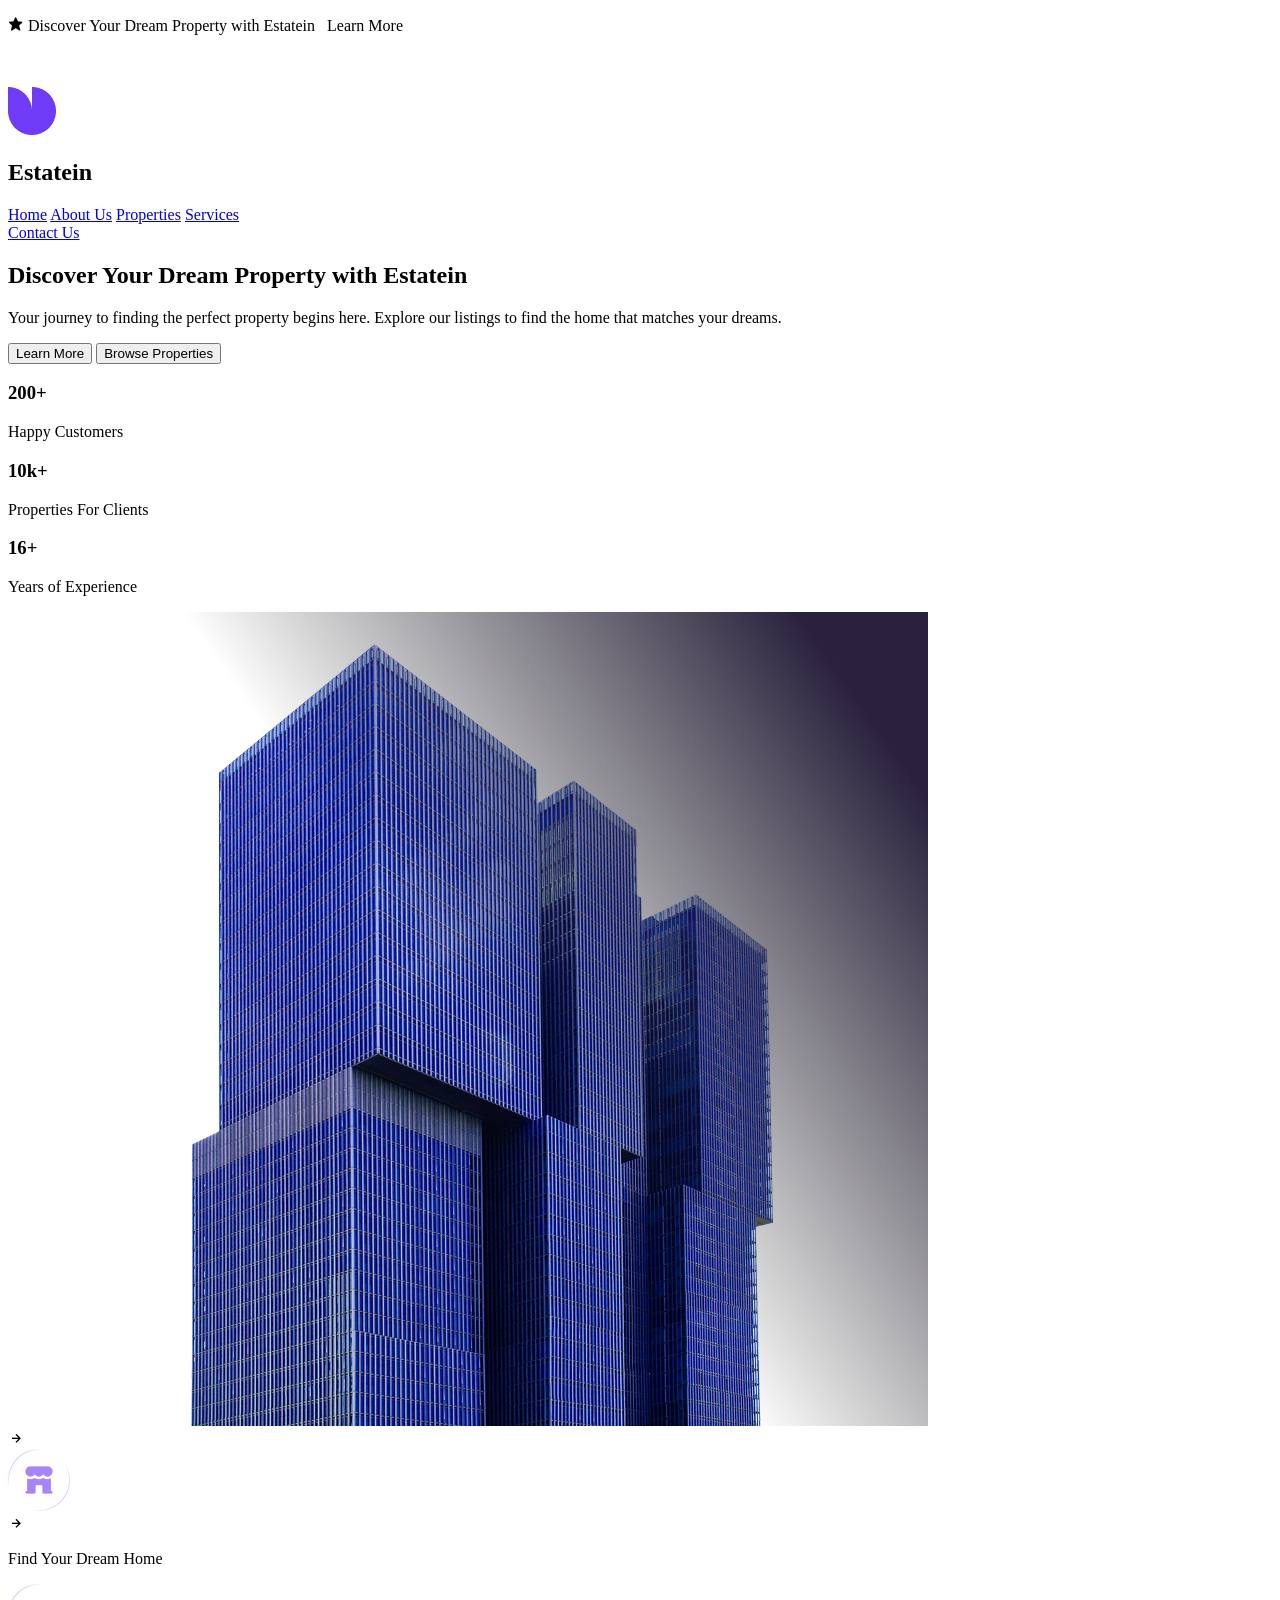
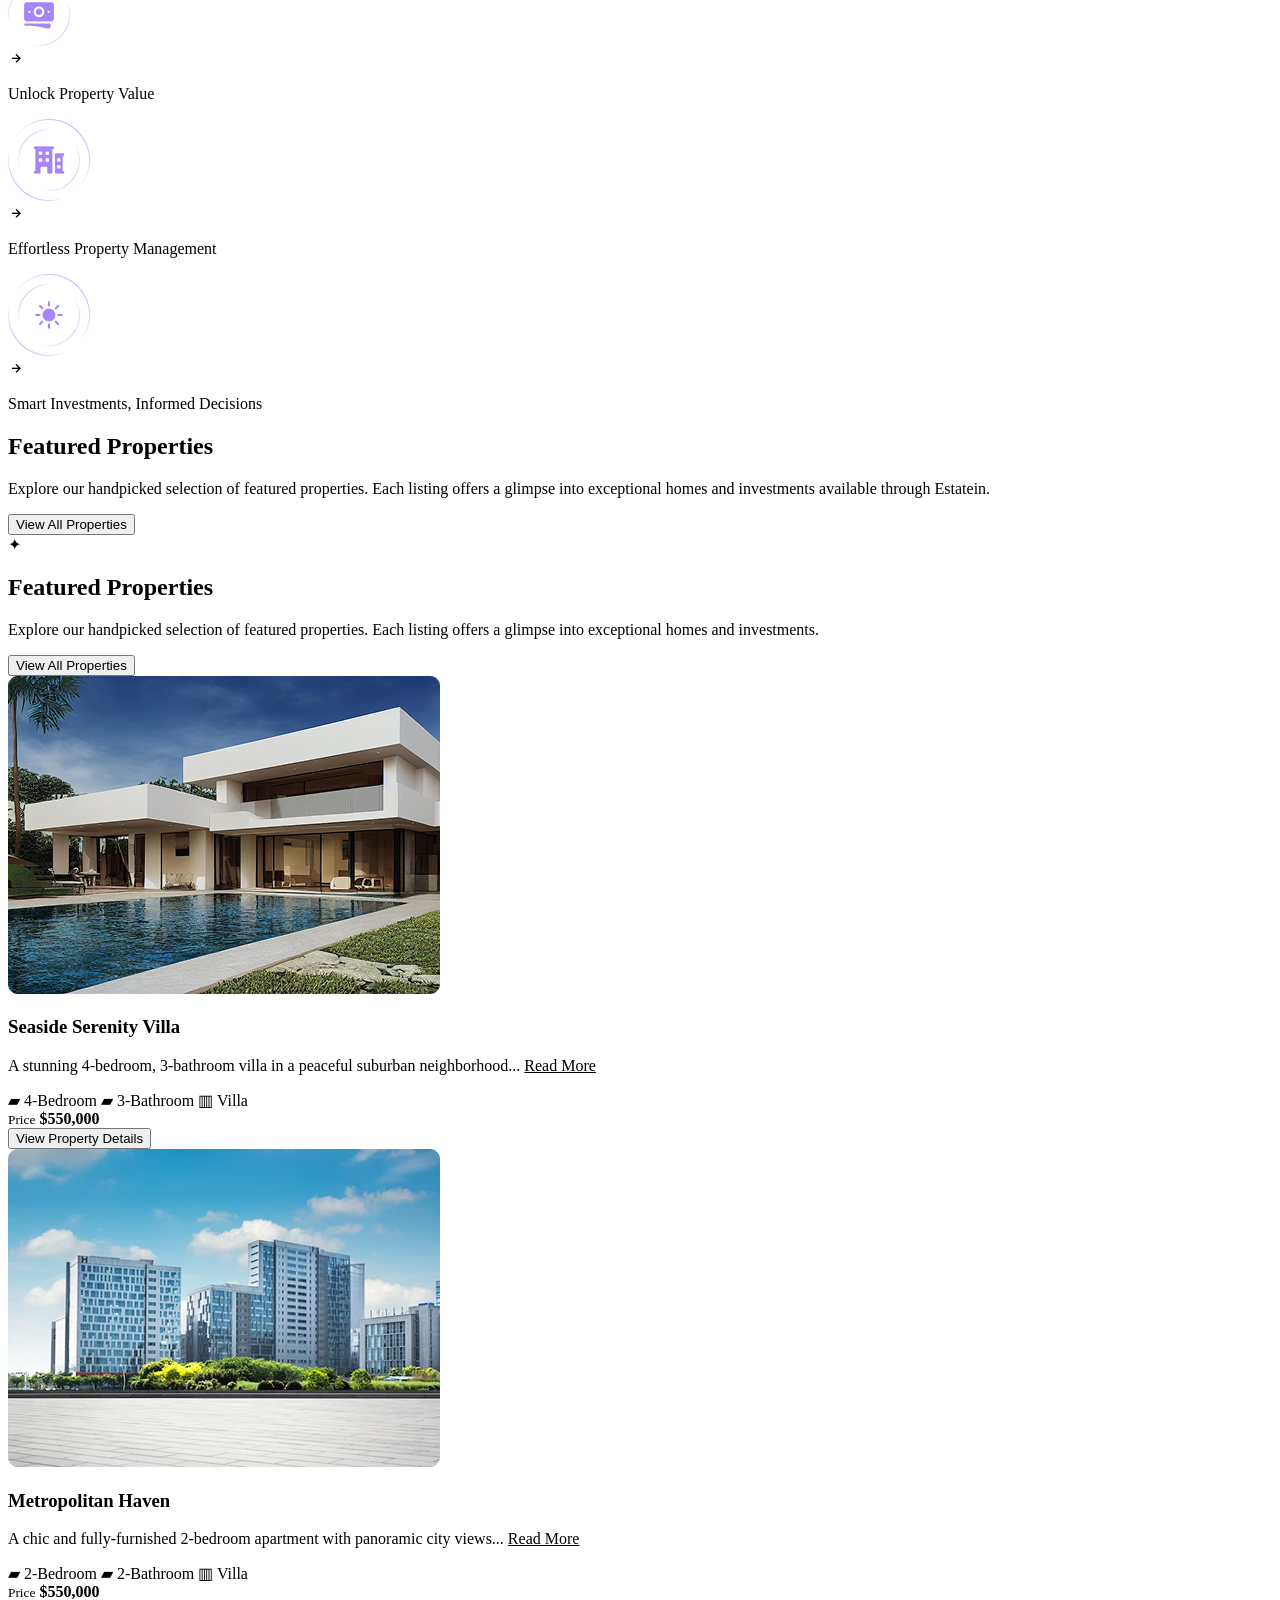
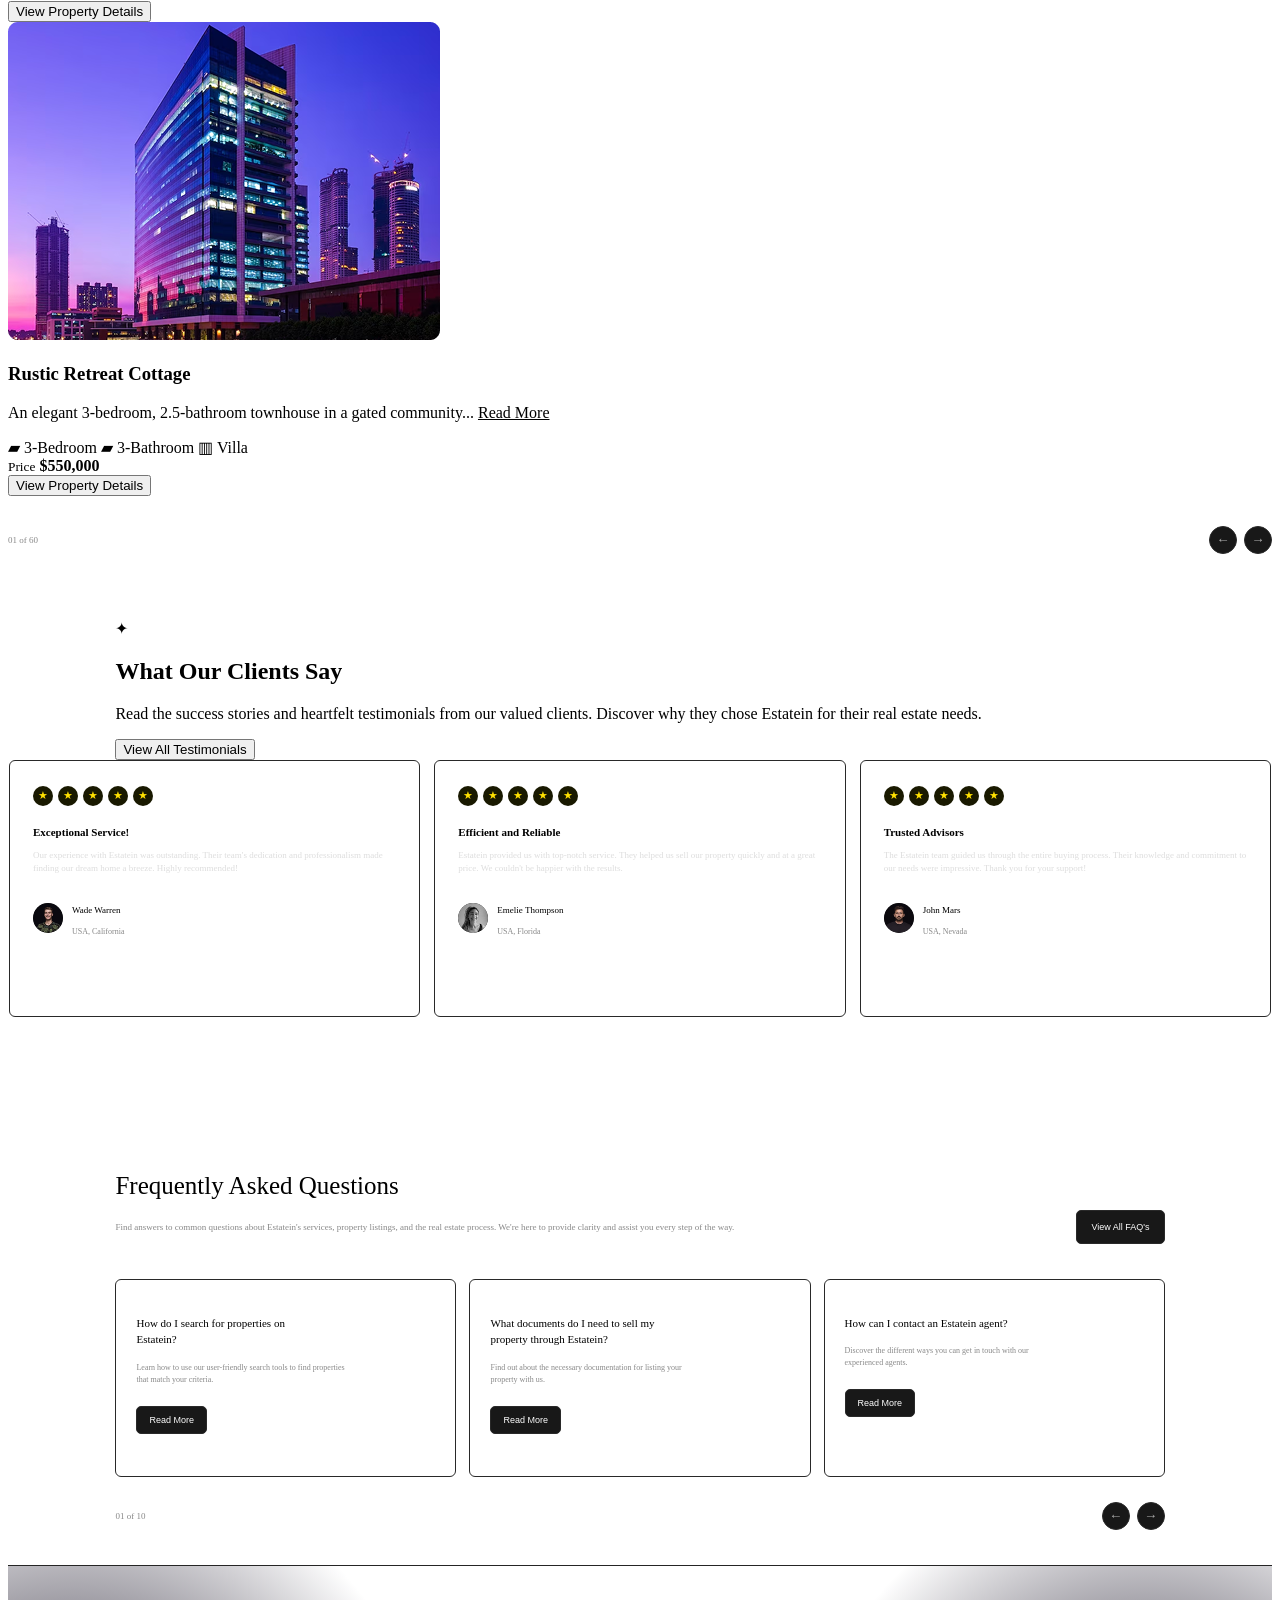
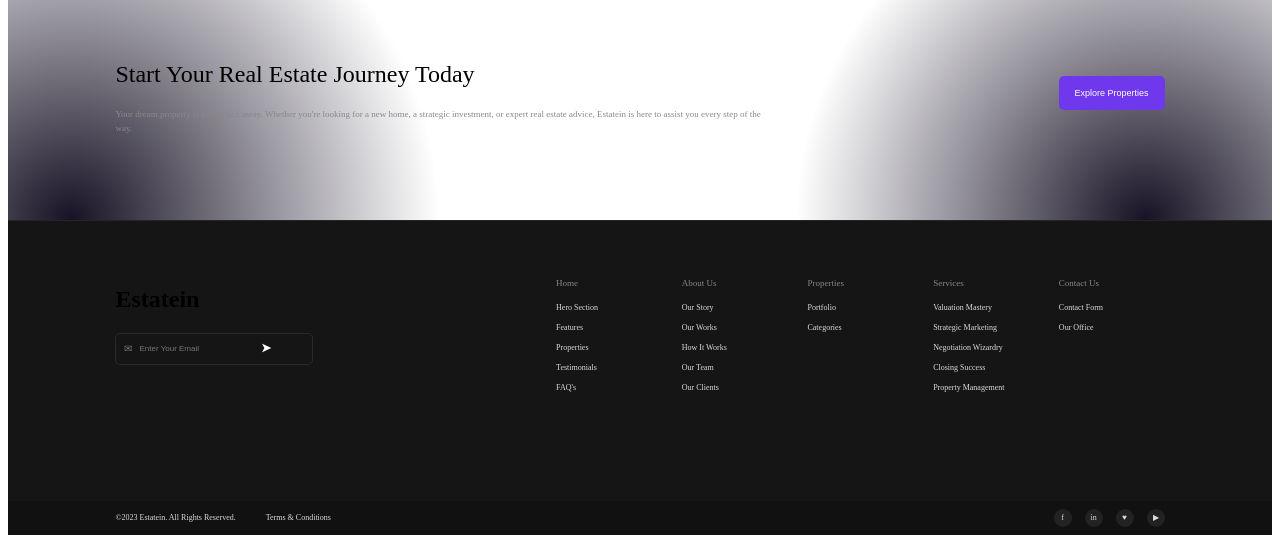
==== index.html @ 61100a2a "first commit" ====
<!DOCTYPE html>
<html lang="en">
<head>
    <meta charset="UTF-8">
    <meta name="viewport" content="width=device-width, initial-scale=1.0">
    <title>Document</title>
    <link rel="stylesheet" href="Css/style.css">
    <link rel="stylesheet" href="css/style2.css">
    <link href='https://unpkg.com/boxicons@2.1.4/css/boxicons.min.css' rel='stylesheet'>
</head>
<body>
    <div class="top">
        <p><i class='bx bxs-star'></i> Discover Your Dream Property with Estatein &nbsp; Learn More</p>
        <span><img src="assests/Button.png" alt=""></span>
    </div>
    <header>
        <div class="logo">
            <div class="logo-icon"><img src="assests/Symbol.png" alt=""></div>
            <h2>Estatein</h2>
        </div>
        <nav>
            <a class="active" href="#">Home</a>
            <a href="#">About Us</a>
            <a href="#">Properties</a>
            <a href="#">Services</a>
        </nav>
        <a class="contact" href="#">Contact Us</a>
    </header>
    <main>
        <section class="hero">
            <div class="left">
                <h1>Discover Your Dream Property with Estatein</h1>

                <p class="info">
                    Your journey to finding the perfect property begins here.
                    Explore our listings to find the home that matches your dreams.
                </p>
                <div class="buttons">
                    
                    <button class="learn">Learn More</button>
                    <button class="browse">Browse Properties</button>
                </div>
                <div class="numbers">
                    <div>
                        <h3>200+</h3>
                        <p>Happy Customers</p>
                    </div>
                    <div>
                        <h3>10k+</h3>
                        <p>Properties For Clients</p>
                    </div>
                    <div>
                        <h3>16+</h3>
                        <p>Years of Experience</p>
                    </div>
                </div>
            </div>
            <div class="right">
                <img src="assests/Image (1).png" alt="">
                <div class="circle">
                    <span><i class='bx bx-right-arrow-alt'></i></span>
                </div>
        </section>
        <section class="cards">
            <div class="card">
                <div class="icon"><img src="assests/Container.png" alt=""></div>
                <span><i class='bx bx-right-arrow-alt'></i></span>
                <p>Find Your Dream Home</p>
            </div>
            <div class="card">
                <div class="icon"><img src="assests/Container (1).png" alt=""></div>
                <span><i class='bx bx-right-arrow-alt'></i></span>
                <p>Unlock Property Value</p>
            </div>
            <div class="card">
                <div class="icon"><img src="assests/Icon Container.png" alt=""></div>
                <span><i class='bx bx-right-arrow-alt'></i></span>
                <p>Effortless Property Management</p>
            </div>
            <div class="card">
                <div class="icon"><img src="assests/Icon Container (1).png" alt=""></div>
                <span><i class='bx bx-right-arrow-alt'></i></span>
                <p>Smart Investments, Informed Decisions</p>
            </div>
        </section>
        <section class="bottom">
            <div class="star"></div>
            <h2>Featured Properties</h2>
            <p>
                Explore our handpicked selection of featured properties.
                Each listing offers a glimpse into exceptional homes and
                investments available through Estatein.
            </p>
            <button>View All Properties</button>
        </section>
    </main>
    <section class="properties">
    <div class="title">
        <div>
            <span>✦</span>
            <h2>Featured Properties</h2>
            <p>
                Explore our handpicked selection of featured properties.
                Each listing offers a glimpse into exceptional homes and investments.
            </p>
        </div>
        <button>View All Properties</button>
    </div>
    <div class="property-box">
        <div class="property">
            <img src="/assests/Image (2).png" alt="">
            <h3>Seaside Serenity Villa</h3>
            <p>
                A stunning 4-bedroom, 3-bathroom villa in a peaceful
                suburban neighborhood... <u>Read More</u>
            </p>
            <div class="tags">
                <span>▰ 4-Bedroom</span>
                <span>▰ 3-Bathroom</span>
                <span>▥ Villa</span>
            </div>
            <div class="price">
                <div>
                    <small>Price</small>
                    <strong>$550,000</strong>
                </div>
                <button>View Property Details</button>
            </div>
        </div>
        <div class="property">
            <img src="/assests/Image (3).png" alt="">
            <h3>Metropolitan Haven</h3>
            <p>
                A chic and fully-furnished 2-bedroom apartment with
                panoramic city views... <u>Read More</u>
            </p>
            <div class="tags">
                <span>▰ 2-Bedroom</span>
                <span>▰ 2-Bathroom</span>
                <span>▥ Villa</span>
            </div>
            <div class="price">
                <div>
                    <small>Price</small>
                    <strong>$550,000</strong>
                </div>
                <button>View Property Details</button>
            </div>
        </div>
        <div class="property">
            <img src="/assests/Image (4).png" alt="">
            <h3>Rustic Retreat Cottage</h3>
            <p>
                An elegant 3-bedroom, 2.5-bathroom townhouse in a
                gated community... <u>Read More</u>
            </p>
            <div class="tags">
                <span>▰ 3-Bedroom</span>
                <span>▰ 3-Bathroom</span>
                <span>▥ Villa</span>
            </div>
            <div class="price">
                <div>
                    <small>Price</small>
                    <strong>$550,000</strong>
                </div>
                <button>View Property Details</button>
            </div>
        </div>
    </div>
    <div class="pages">
        <p>01 of 60</p>
        <div>
            <button>←</button>
            <button>→</button>
        </div>
    </div>
</section>
<section class="reviews">
    <div class="review-title">
        <div>
            <span>✦</span>
            <h2>What Our Clients Say</h2>
            <p>
                Read the success stories and heartfelt testimonials from our valued
                clients. Discover why they chose Estatein for their real estate needs.
            </p>
        </div>
        <button>View All Testimonials</button>
    </div>
    <div class="review-box">
        <div class="review">
            <div class="stars">
                <span>★</span>
                <span>★</span>
                <span>★</span>
                <span>★</span>
                <span>★</span>
            </div>
            <h3>Exceptional Service!</h3>
            <p>
                Our experience with Estatein was outstanding. Their team's
                dedication and professionalism made finding our dream home a breeze.
                Highly recommended!
            </p>
            <div class="person">
                <img src="assests/Profile.png" alt="">
                <div>
                    <h4>Wade Warren</h4>
                    <p>USA, California</p>
                </div>
            </div>
        </div>
        <div class="review">
            <div class="stars">
                <span>★</span>
                <span>★</span>
                <span>★</span>
                <span>★</span>
                <span>★</span>
            </div>
            <h3>Efficient and Reliable</h3>
            <p>
                Estatein provided us with top-notch service. They helped us
                sell our property quickly and at a great price. We couldn't be
                happier with the results.
            </p>
            <div class="person">
                <img src="assests/Profile (1).png" alt="">
                <div>
                    <h4>Emelie Thompson</h4>
                    <p>USA, Florida</p>
                </div>
            </div>
        </div>
        <div class="review">
            <div class="stars">
                <span>★</span>
                <span>★</span>
                <span>★</span>
                <span>★</span>
                <span>★</span>
            </div>
            <h3>Trusted Advisors</h3>
            <p>
                The Estatein team guided us through the entire buying process.
                Their knowledge and commitment to our needs were impressive.
                Thank you for your support!
            </p>
            <div class="person">
                <img src="assests/Profile (2).png" alt="">
                <div>
                    <h4>John Mars</h4>
                    <p>USA, Nevada</p>
                </div>
            </div>
        </div>
    </div>
</section>
<section class="faq">
    <div class="faq-top">
        <div>
            <h2>Frequently Asked Questions</h2>
            <p>
                Find answers to common questions about Estatein's services,
                property listings, and the real estate process. We're here
                to provide clarity and assist you every step of the way.
            </p>
        </div>
        <button>View All FAQ's</button>
    </div>
    <div class="faq-box">
        <div class="faq-card">
            <h3>How do I search for properties on Estatein?</h3>
            <p>
                Learn how to use our user-friendly search tools to find
                properties that match your criteria.
            </p>
            <button>Read More</button>
        </div>
        <div class="faq-card">
            <h3>What documents do I need to sell my property through Estatein?</h3>
            <p>
                Find out about the necessary documentation for listing
                your property with us.
            </p>
            <button>Read More</button>
        </div>
        <div class="faq-card">
            <h3>How can I contact an Estatein agent?</h3>
            <p>
                Discover the different ways you can get in touch with
                our experienced agents.
            </p>
            <button>Read More</button>
        </div>
    </div>
    <div class="faq-bottom">
        <p>01 of 10</p>
        <div>
            <button>←</button>
            <button>→</button>
        </div>
    </div>
</section>
<section class="start">
    <div>
        <h2>Start Your Real Estate Journey Today</h2>
        <p>
            Your dream property is just a click away. Whether you're looking
            for a new home, a strategic investment, or expert real estate advice,
            Estatein is here to assist you every step of the way.
        </p>
    </div>
    <button>Explore Properties</button>
</section>
<footer>
    <div class="foot">
        <div class="foot-left">
            <div class="logo">
                <div class="logo-icon"></div>
                <h2>Estatein</h2>
            </div>
            <div class="email">
                <span>✉</span>
                <input type="text" placeholder="Enter Your Email">
                <b>➤</b>
            </div>
        </div>
        <div class="links">
            <div>
                <h4>Home</h4>
                <a href="#">Hero Section</a>
                <a href="#">Features</a>
                <a href="#">Properties</a>
                <a href="#">Testimonials</a>
                <a href="#">FAQ's</a>
            </div>
            <div>
                <h4>About Us</h4>
                <a href="#">Our Story</a>
                <a href="#">Our Works</a>
                <a href="#">How It Works</a>
                <a href="#">Our Team</a>
                <a href="#">Our Clients</a>
            </div>
            <div>
                <h4>Properties</h4>
                <a href="#">Portfolio</a>
                <a href="#">Categories</a>
            </div>
            <div>
                <h4>Services</h4>
                <a href="#">Valuation Mastery</a>
                <a href="#">Strategic Marketing</a>
                <a href="#">Negotiation Wizardry</a>
                <a href="#">Closing Success</a>
                <a href="#">Property Management</a>
            </div>
            <div>
                <h4>Contact Us</h4>
                <a href="#">Contact Form</a>
                <a class="office" href="#">Our Office</a>
            </div>
        </div>
    </div>
    <div class="copy">
        <div>
            <span>©2023 Estatein. All Rights Reserved.</span>
            <span>Terms & Conditions</span>
        </div>
        <div class="social">
            <span>f</span>
            <span>in</span>
            <span>♥</span>
            <span>▶</span>
        </div>
    </div>
</footer>
</body>
</html>
---- css/style2.css ----
.pages {
    display: flex;
    justify-content: space-between;
    align-items: center;
    margin-top: 30px;
}
.pages p {
    color: #888;
    font-size: 9px;
}
.pages div {
    display: flex;
    gap: 7px;
}
.pages button {
    width: 28px;
    height: 28px;
    border-radius: 50%;
    background: #181818;
    color: #aaa;
    border: 1px solid #292929;
}
.reviews {
    padding: 65px 0 70px;
}
.review-title {
    padding: 0 8.5%;
}
.review-box {
    display: grid;
    grid-template-columns: repeat(3, 1fr);
    gap: 14px;
    padding: 0 1px;
}
.review {
    border: 1px solid #292929;
    border-radius: 6px;
    padding: 25px 23px;
    min-height: 205px;
    transition: .3s;
}
.review:hover {
    transform: translateY(-4px);
    border-color: #6335ce;
}
.stars {
    display: flex;
    gap: 5px;
}
.stars span {
    width: 20px;
    height: 20px;
    background: #191900;
    border-radius: 50%;
    display: flex;
    justify-content: center;
    align-items: center;
    color: #ffe000;
    font-size: 11px;
}
.review h3 {
    font-size: 11px;
    margin-top: 20px;
}
.review > p {
    color: #ddd;
    font-size: 9px;
    line-height: 1.5;
    margin-top: 9px;
}
.person {
    display: flex;
    align-items: center;
    gap: 9px;
    margin-top: 17px;
}
.person img {
    width: 30px;
    height: 30px;
    border-radius: 50%;
    object-fit: cover;
    background: #333;
}
.person h4 {
    font-size: 9px;
    font-weight: 500;
}
.person p {
    color: #888;
    font-size: 8px;
    margin-top: 4px;
}
@media (max-width: 800px) {
    .property-box,
    .review-box {
        grid-template-columns: 1fr 1fr;
    }
    .property-box .property:last-child,
    .review-box .review:last-child {
        grid-column: span 2;
    }
}
@media (max-width: 550px) {
    .properties {
        padding: 50px 5% 20px;
    }
       .title, .review-title {
        flex-direction: column;
        align-items: start;
        gap: 20px;
    }
    .property-box,
    .review-box {
        grid-template-columns: 1fr;
    }
    .property-box .property:last-child,
    .review-box .review:last-child {
        grid-column: span 1;
    }
    .price {
        align-items: center;
    }
    .pages {
        margin-top: 20px;
    }
}
.faq {
    padding: 65px 8.5% 35px;
    border-bottom: 1px solid #252525;
}
.faq-top {
    display: flex;
    justify-content: space-between;
    align-items: end;
    margin-bottom: 35px;
}
.faq-top h2 {
    font-size: 25px;
    font-weight: 500;
}
.faq-top p {
    color: #888;
    font-size: 9px;
    line-height: 1.5;
    max-width: 620px;
    margin-top: 12px;
}
.faq-top button,.faq-card button {
    background: #181818;
    border: 1px solid #292929;
    color: white;
    border-radius: 5px;
    font-size: 9px;
    padding: 11px 14px;
}
.faq-box {
    display: grid;
    grid-template-columns: repeat(3, 1fr);
    gap: 13px;
}
.faq-card {
    min-height: 148px;
    border: 1px solid #292929;
    border-radius: 6px;
    padding: 24px 20px;
    transition: .3s;
}
.faq-card:hover {
    transform: translateY(-4px);
    border-color: #6335ce;
}
.faq-card h3 {
    font-size: 11px;
    font-weight: 500;
    line-height: 1.5;
    max-width: 190px;
}
.faq-card p {
    color: #888;
    font-size: 8px;
    line-height: 1.5;
    margin-top: 14px;
    max-width: 220px;
}
.faq-card button {
    margin-top: 12px;
    padding: 8px 12px;
}
.faq-bottom {
    display: flex;
    justify-content: space-between;
    align-items: center;
    margin-top: 25px;
}
.faq-bottom p {
    color: #888;
    font-size: 9px;
}
.faq-bottom div {
    display: flex;
    gap: 7px;
}
.faq-bottom button {
    width: 28px;
    height: 28px;
    border-radius: 50%;
    background: #181818;
    color: #aaa;
    border: 1px solid #292929;
}
.start {
    min-height: 158px;
    padding: 48px 8.5%;
    display: flex;
    justify-content: space-between;
    align-items: center;
    border-bottom: 1px solid #252525;
    background:
        radial-gradient(circle at 5% 100%, #171225, transparent 30%),
        radial-gradient(circle at 90% 100%, #171225, transparent 30%);
}
.start h2 {
    font-size: 24px;
    font-weight: 500;
}
.start p {
    max-width: 650px;
    color: #888;
    font-size: 9px;
    line-height: 1.5;
    margin-top: 12px;
}
.start button {
    background: #7038ed;
    color: white;
    border: 0;
    border-radius: 5px;
    padding: 12px 16px;
    font-size: 9px;
}
.start button:hover {
    transform: translateY(-3px);
}
footer {
    background: #151515;
}
.foot {
    min-height: 190px;
    padding: 45px 8.5%;
    display: flex;
    justify-content: space-between;
}
.foot-left {
    width: 28%;
}
.email {
    width: 180px;
    height: 30px;
    border: 1px solid #292929;
    border-radius: 5px;
    margin-top: 15px;
    display: flex;
    align-items: center;
    padding: 0 8px;
}
.email span {
    color: #777;
    font-size: 10px;
}
.email input {
    width: 120px;
    background: transparent;
    border: 0;
    outline: 0;
    color: white;
    font-size: 8px;
    margin-left: 5px;
}
.email input::placeholder {
    color: #777;
}
.email b {
    color: white;
    font-size: 12px;
}
.links {
    width: 58%;
    display: grid;
    grid-template-columns: repeat(5, 1fr);
    gap: 20px;
}
.links h4 {
    font-size: 9px;
    color: #888;
    font-weight: 400;
    margin-bottom: 15px;
}
.links a {
    display: block;
    text-decoration: none;
    color: #ddd;
    font-size: 8px;
    margin-bottom: 11px;
}
.links a:hover {
    color: #8a5cff;
}

.copy {
    height: 34px;
    padding: 0 8.5%;
    background: #111;
    display: flex;
    align-items: center;
    justify-content: space-between;
    font-size: 8px;
    color: #ddd;
}
.copy > div:first-child {
    display: flex;
    gap: 30px;
}
.social {
    display: flex;
    gap: 13px;
}
.social span {
    width: 18px;
    height: 18px;
    border-radius: 50%;
    background: #222;
    display: flex;
    justify-content: center;
    align-items: center;
    font-size: 8px;
}
@media (max-width: 800px) {
    .faq-box {
        grid-template-columns: 1fr 1fr;
    }
    .faq-card:last-child {
        grid-column: span 2;
    }
    .foot {
        flex-direction: column;
        gap: 35px;
    }
    .foot-left,
    .links {
        width: 100%;
    }
}
@media (max-width: 600px) {
    .faq,
    .start {
        padding-left: 5%;
        padding-right: 5%;
    }
    .faq-top,
    .start {
        flex-direction: column;
        align-items: start;
        gap: 20px;
    }
    .faq-box {
        grid-template-columns: 1fr;
    }
    .faq-card:last-child {
        grid-column: span 1;
    }
    .links {
        grid-template-columns: repeat(2, 1fr);
    }
    .copy {
        padding: 10px 5%;
        height: auto;
        gap: 15px;
        flex-direction: column;
    }
}
@media (max-width: 400px) {
    .links {
        grid-template-columns: 1fr 1fr;
    }

    .start h2 {
        font-size: 21px;
    }
}
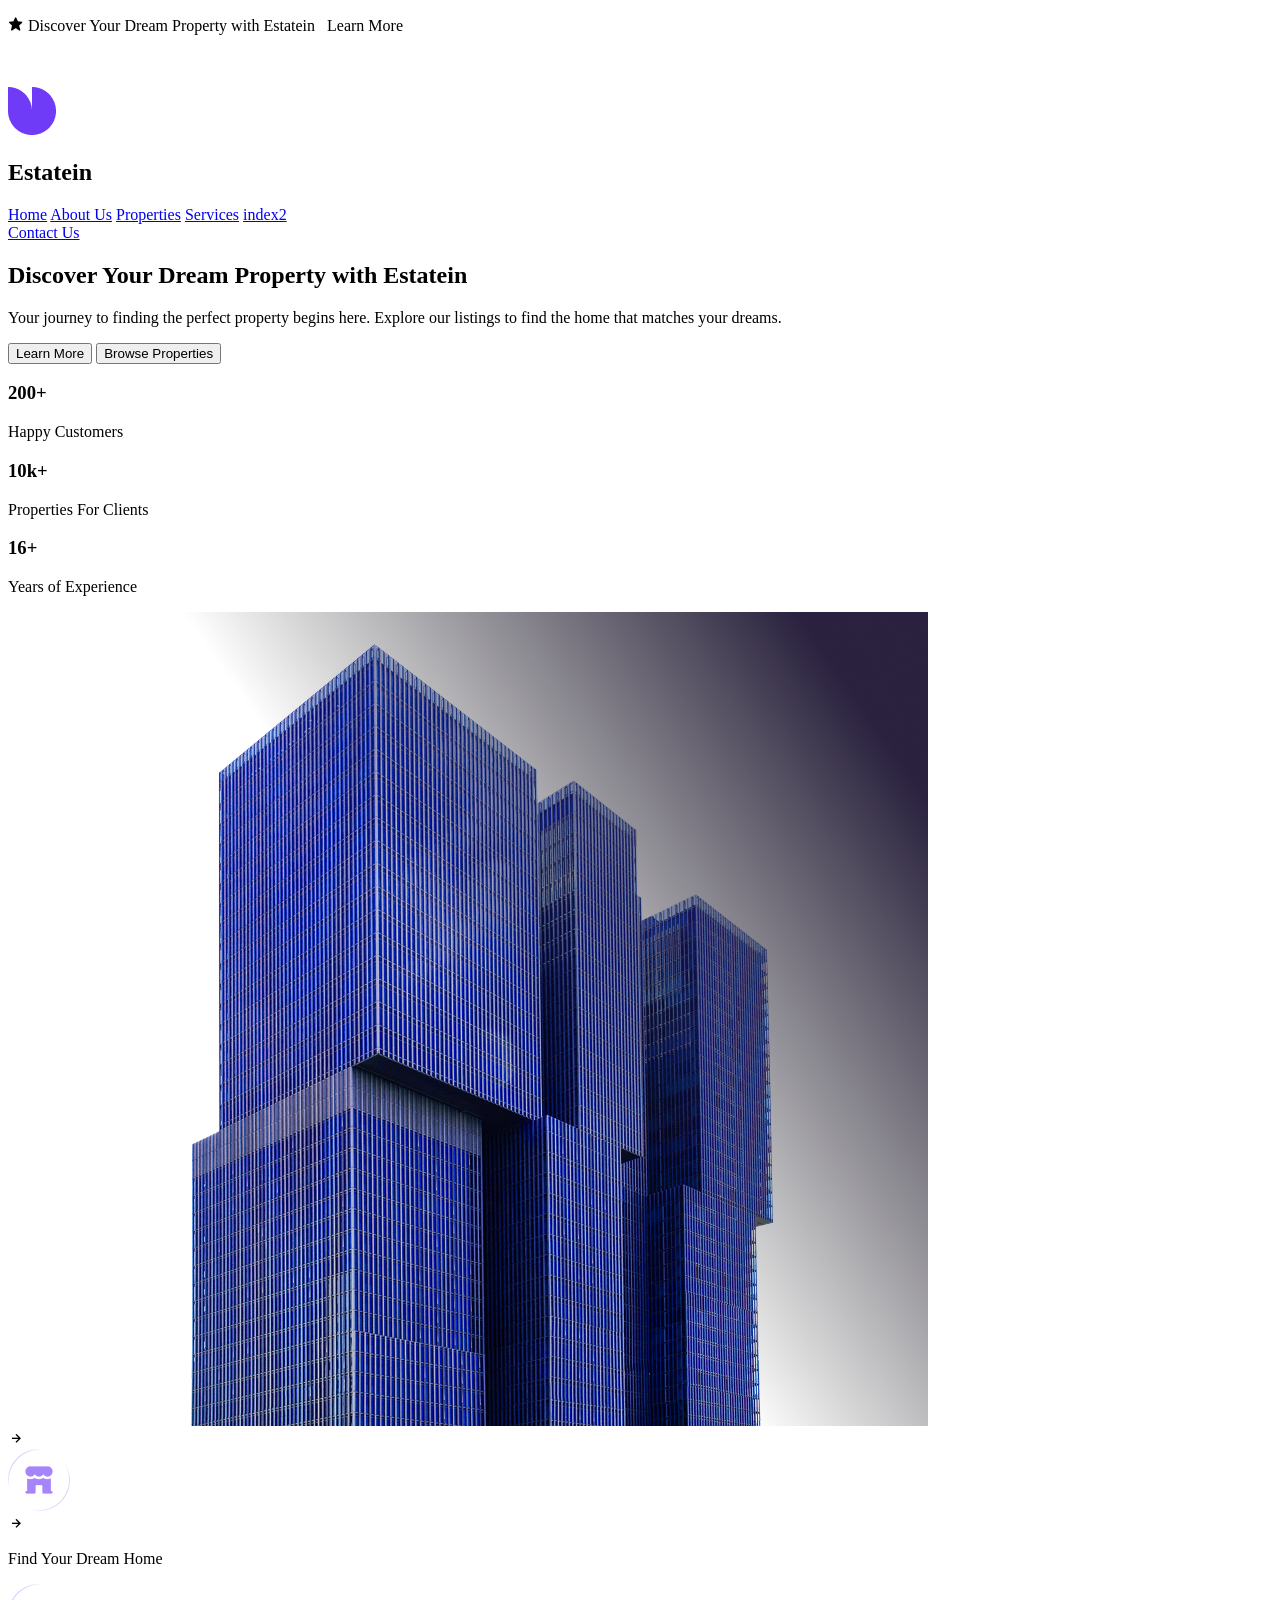
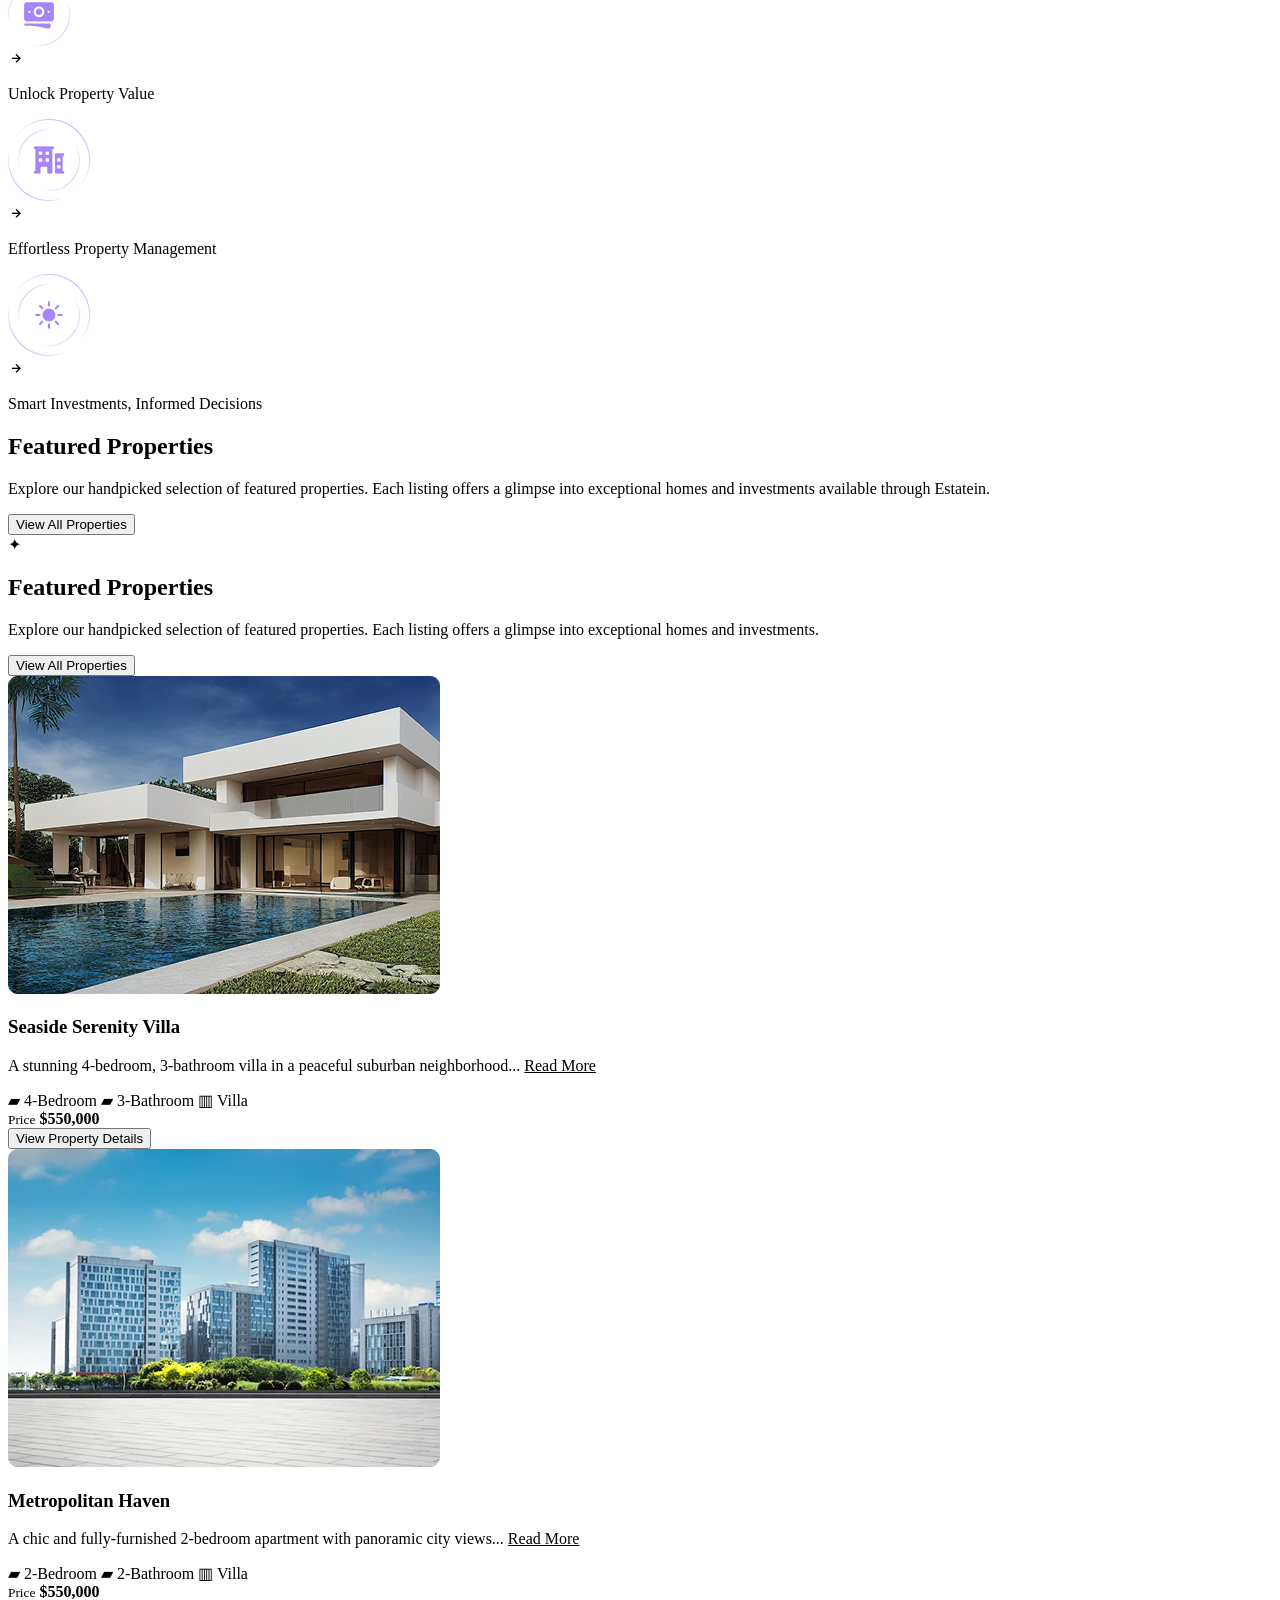
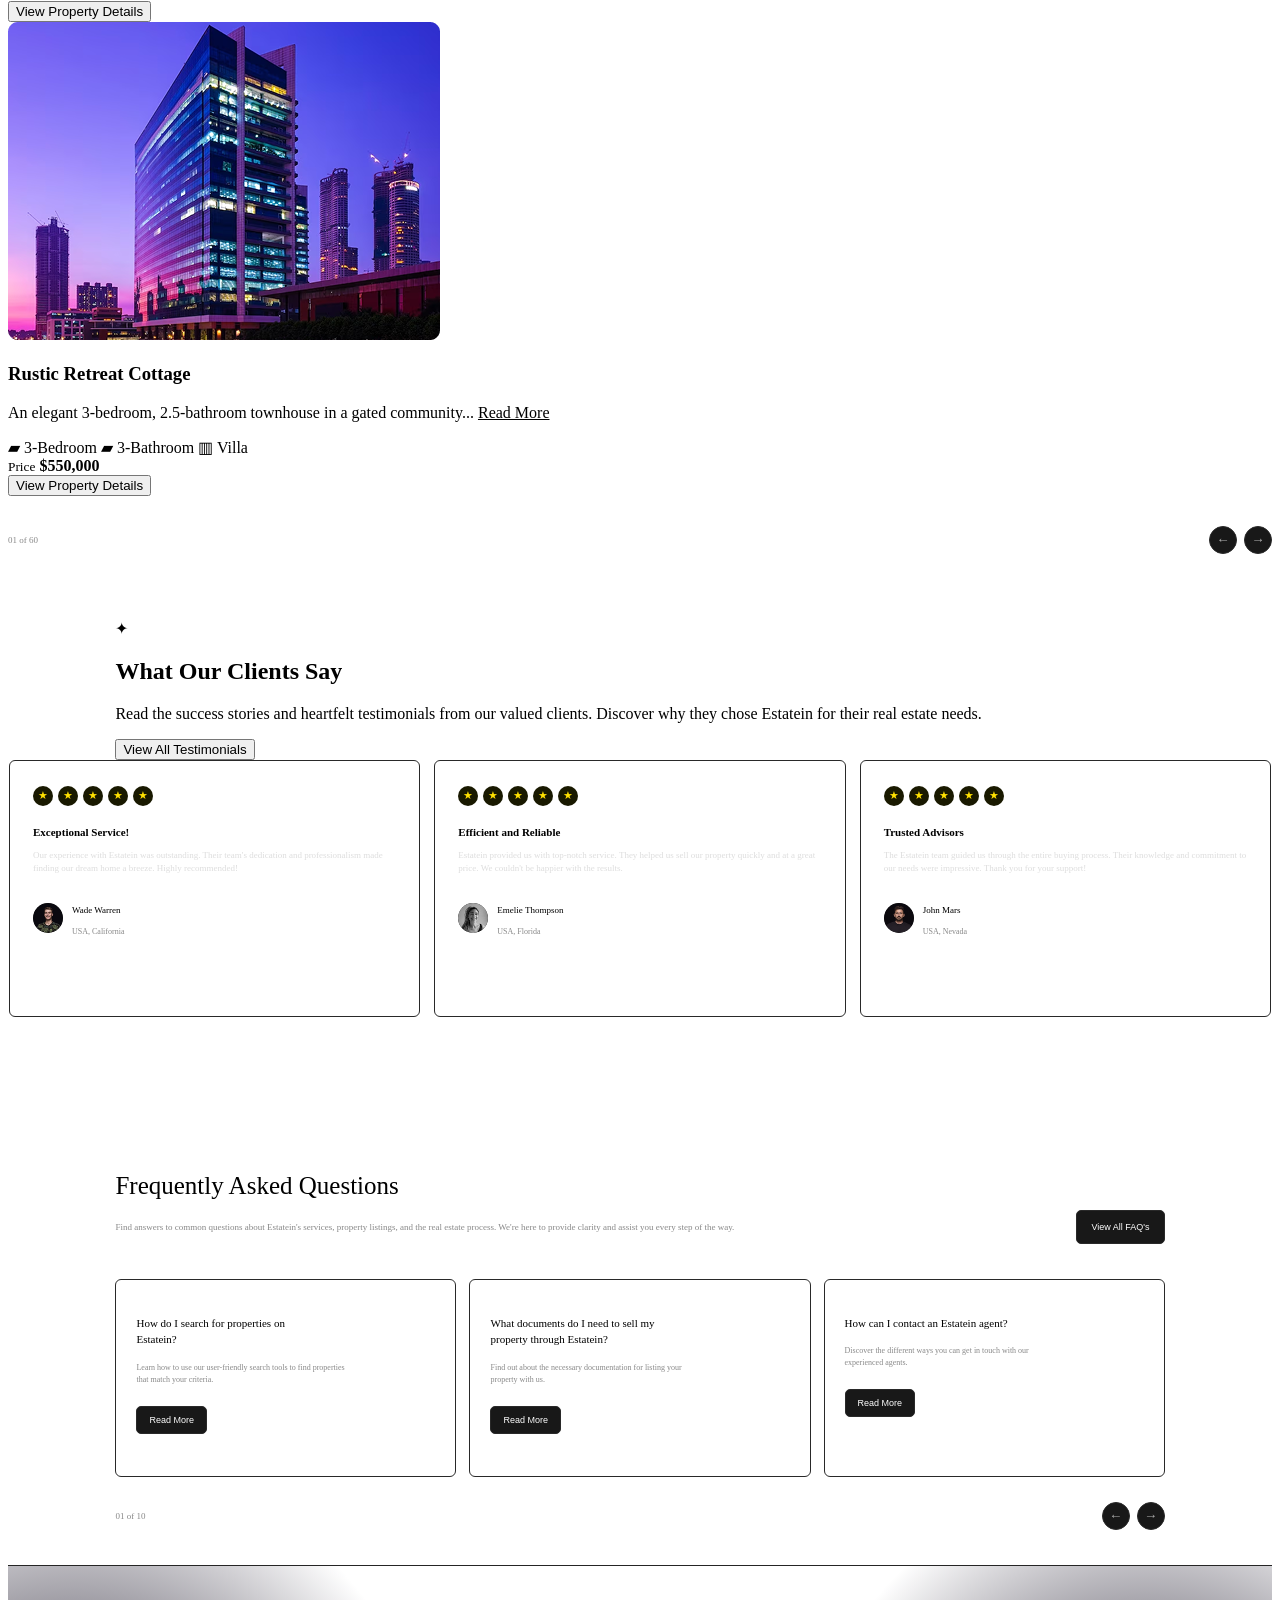
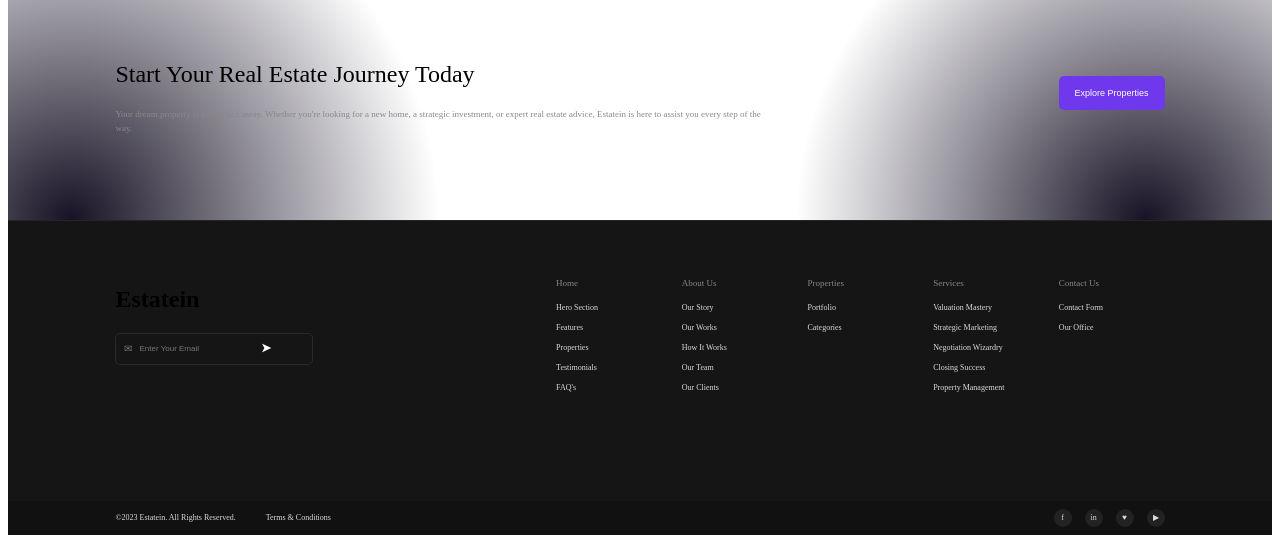
==== commit 79b9b1f8: "first commit" ====
--- a/index.html
+++ b/index.html
@@ -19,10 +19,11 @@
             <h2>Estatein</h2>
         </div>
         <nav>
-            <a class="active" href="#">Home</a>
-            <a href="#">About Us</a>
-            <a href="#">Properties</a>
-            <a href="#">Services</a>
+            <a class="active" href="index.html">Home</a>
+            <a href="about.html">About Us</a>
+            <a href="proferties.html">Properties</a>
+            <a href="service.html">Services</a>
+            <a href="index2.html"> index2</a>
         </nav>
         <a class="contact" href="#">Contact Us</a>
     </header>
@@ -377,5 +378,7 @@
         </div>
     </div>
 </footer>
+
+ 
 </body>
 </html>
--- a/css/style2.css
+++ b/css/style2.css
@@ -1,3 +1,4 @@
+
 .pages {
     display: flex;
     justify-content: space-between;
@@ -386,4 +387,5 @@
     .start h2 {
         font-size: 21px;
     }
-}+}
+
